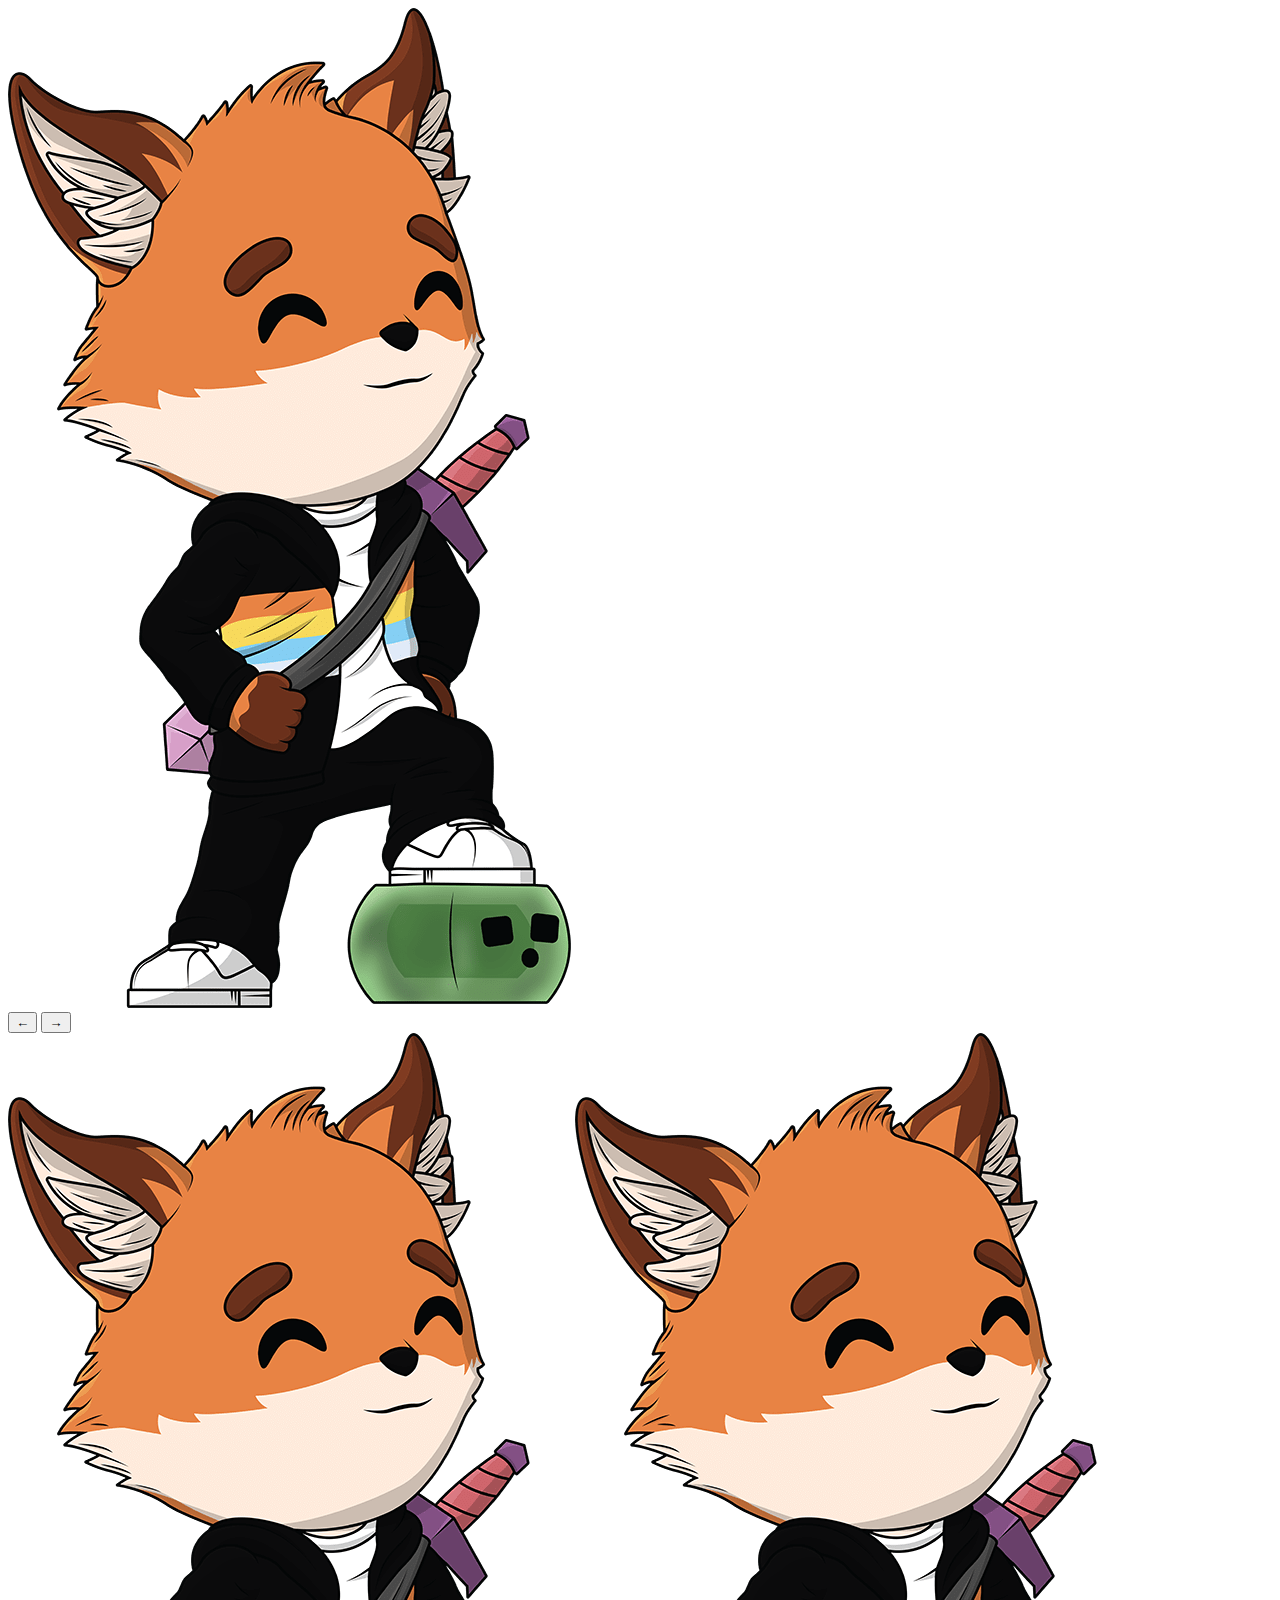
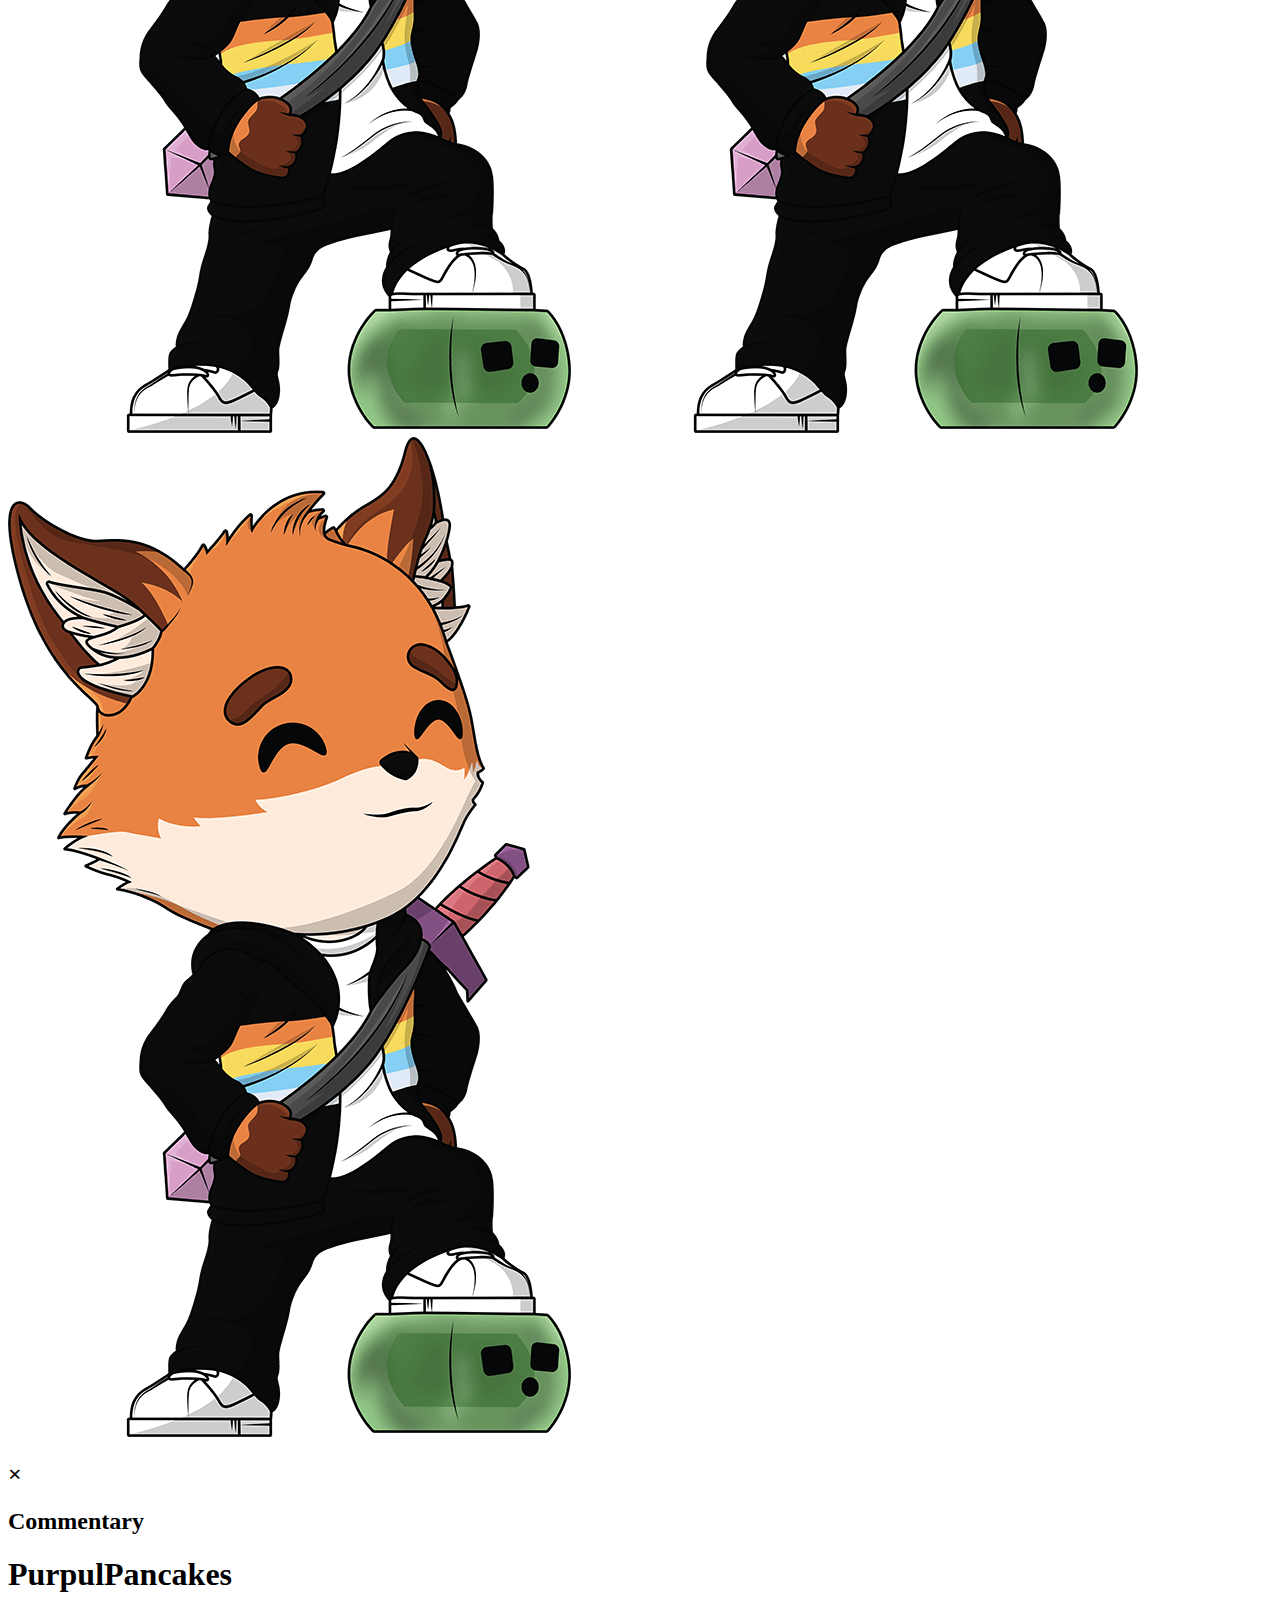
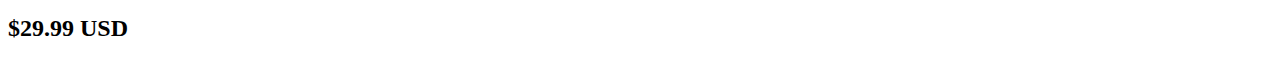
==== LivePurpul.html @ 22926be4 "Day 1, Finished index html and nearly finished the info page" ====
<!DOCTYPE html>
<html lang="en">
<head>
    <meta charset="UTF-8">
    <meta name="viewport" content="width=device-width, initial-scale=1.0">
    <meta http-equiv="X-UA-Compatible" content="ie=edge">
    <title>Youtooz Collectables</title>
</head>
<body>
    <section id="Main">

        <section id="Showcase">

            <section id="Preview">
                <img src="templateflat.png">
            </section>

            <section id="Buttons">
                <button type="button">&#8592;</button>
                <button type="button">&#8594;</button>
            </section>

            <section id="SmallPreviews">
                <img src="templateflat.png">
                <img src="templateflat.png">
                <img src="templateflat.png">
            </section>
            
        </section>

        <section id="Info">

            <section id="CloseAndSection">
                <h2></h2>
                <h2>&#215;</h2>
                <h2>Commentary</h2>
                <h2></h2>
            </section>

            <section id="NameAndPrice">
                <h1>PurpulPancakes</h1>
                <h2>$29.99 USD</h2>
            </section>

        </section>
    </section>
</body>
</html>
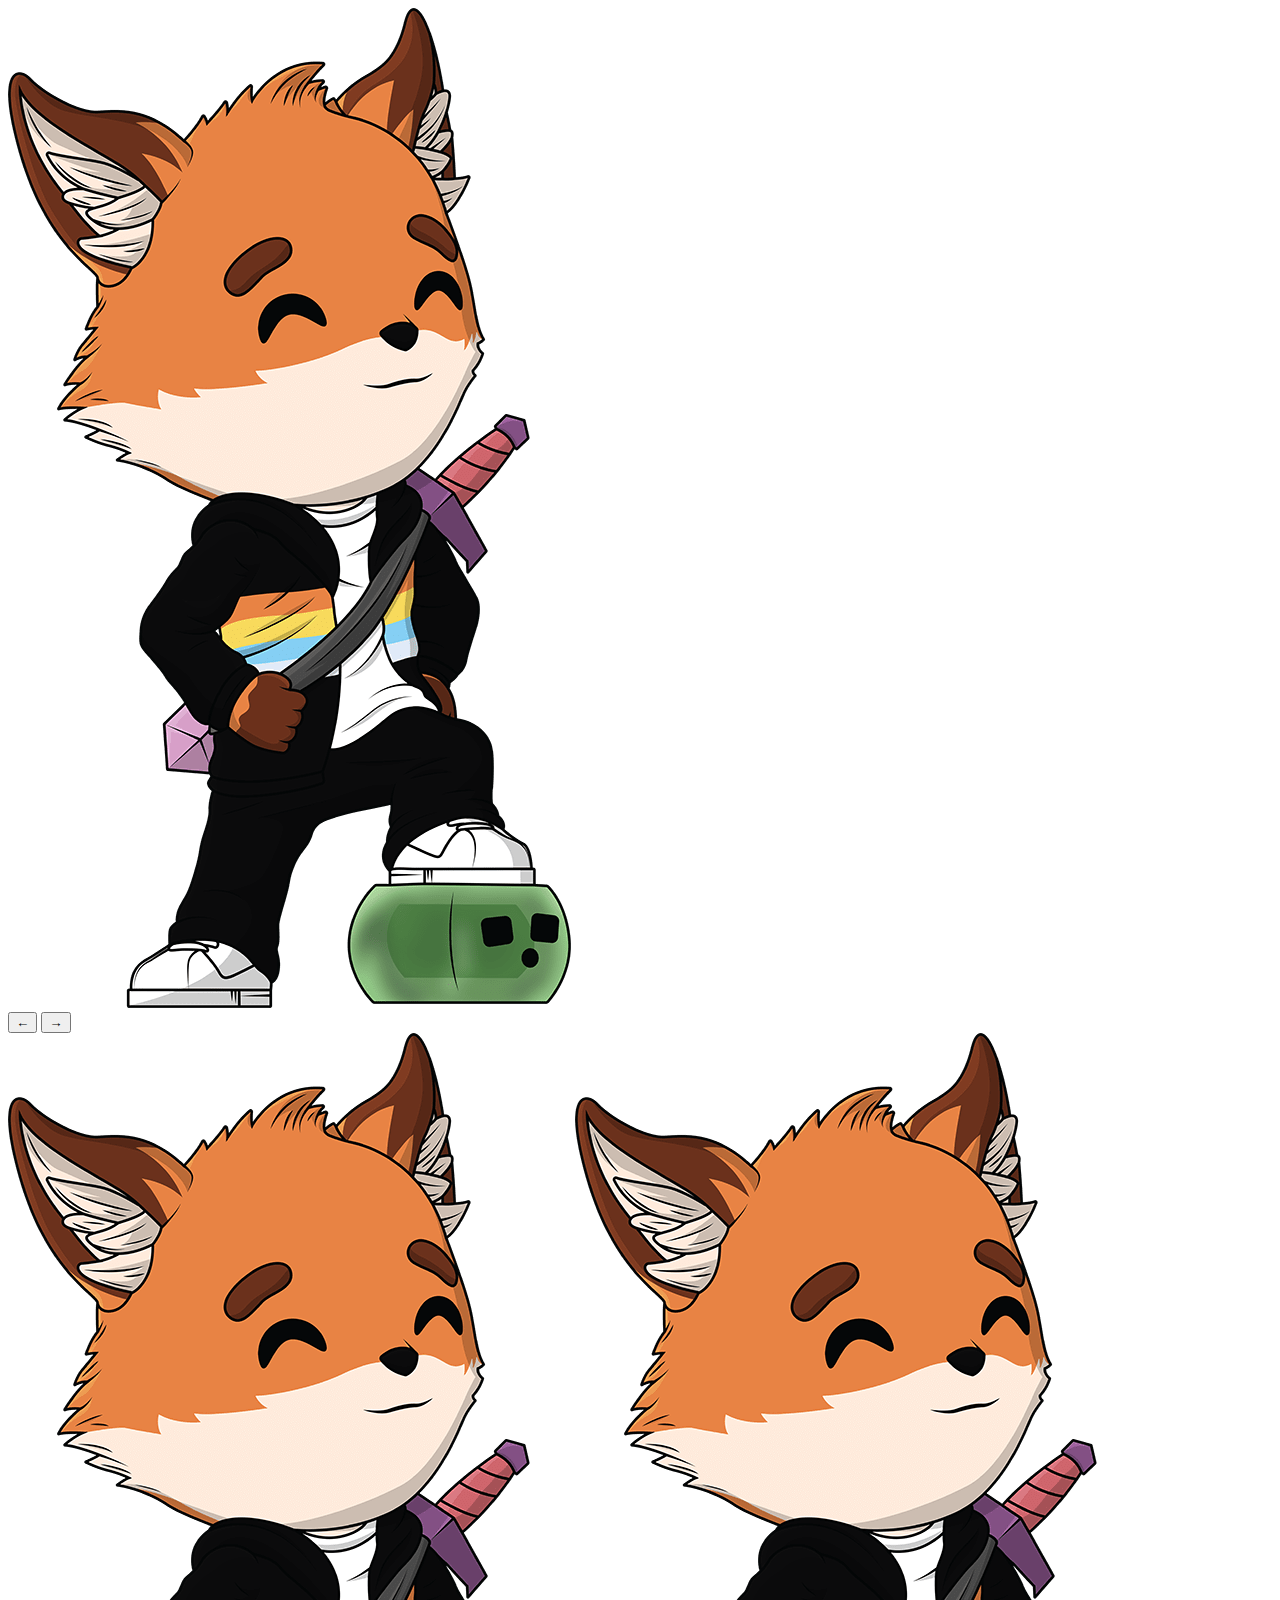
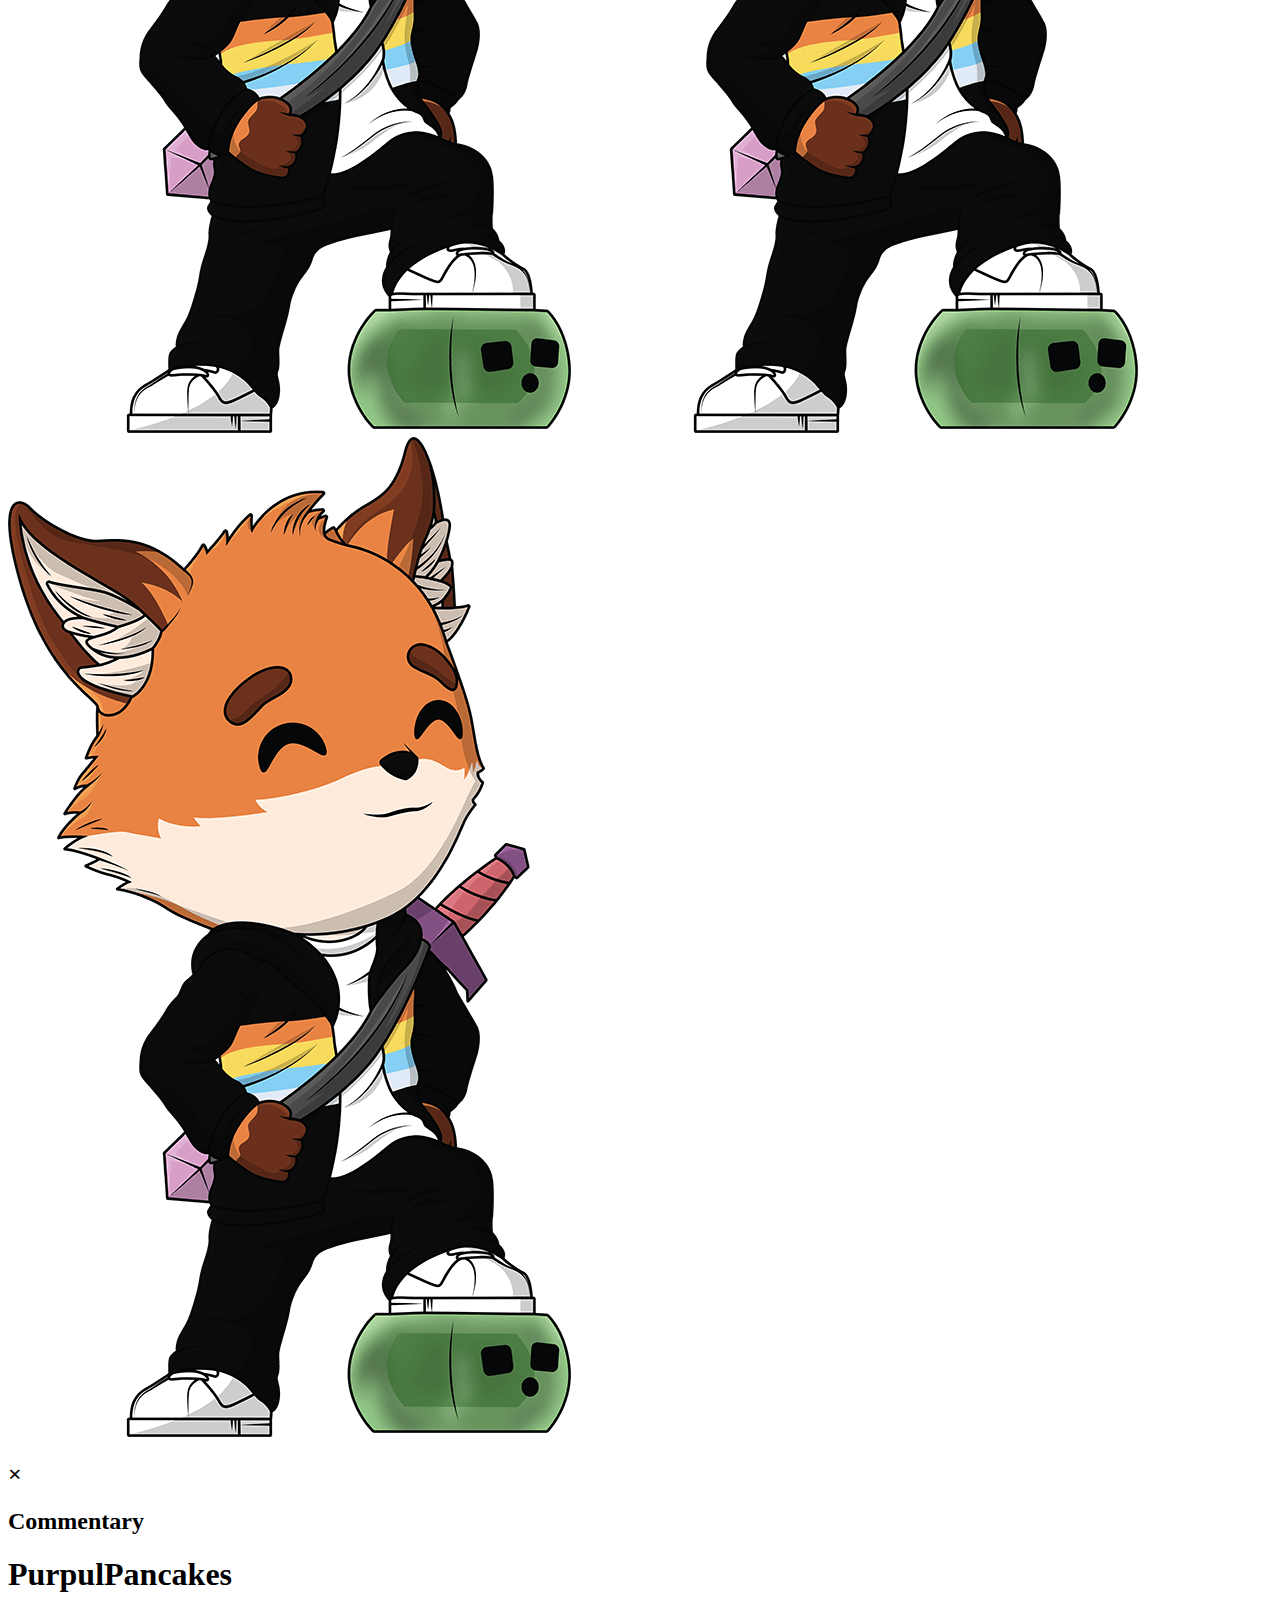
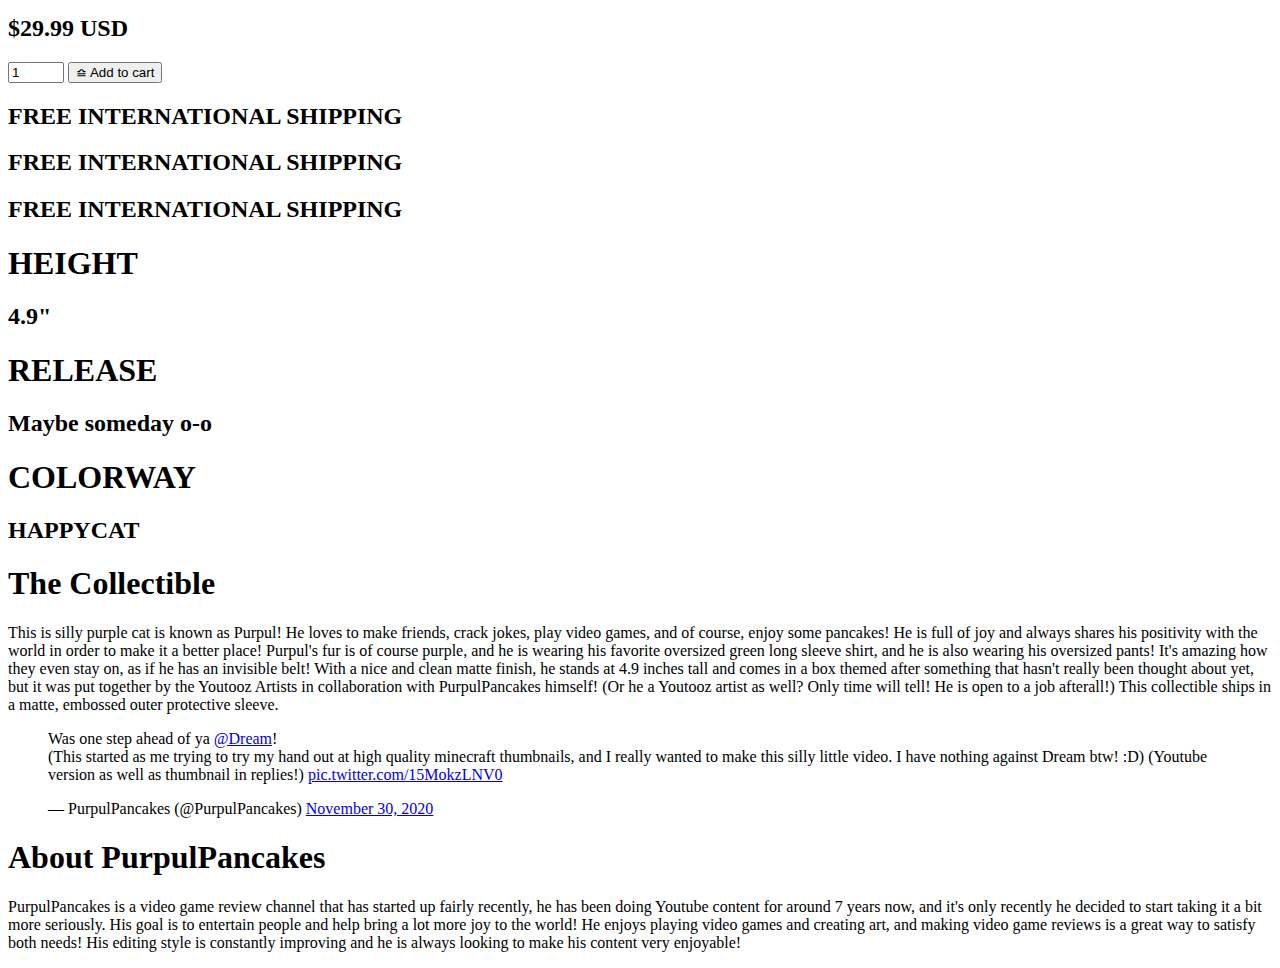
==== commit 5c543514: "Day 2, finished info page and started css" ====
--- a/LivePurpul.html
+++ b/LivePurpul.html
@@ -42,6 +42,69 @@
                 <h2>$29.99 USD</h2>
             </section>
 
+            <section id="AmountAddToCart">
+                <input type="number" class="NumberYouWant" data-stepper-input="" name="quantity" value="1" min="1" max="99" step="1">
+                <button type="submit">&#10926; Add to cart</button>
+            </section>
+
+            <section id="TheShippingIsFreeWhenInternational">
+                <h2>FREE INTERNATIONAL SHIPPING</h2>
+                <h2>FREE INTERNATIONAL SHIPPING</h2>
+                <h2>FREE INTERNATIONAL SHIPPING</h2>
+            </section>
+
+            <section id="DaFax">
+                <section id="Height">
+                    <h1>HEIGHT</h1>
+                    <h2>4.9"</h2>
+                </section>
+                <section id="Release">
+                    <h1>RELEASE</h1>
+                    <h2>Maybe someday o-o</h2>
+                </section>
+                <section id="Colorway">
+                    <h1>COLORWAY</h1>
+                    <h2>HAPPYCAT</h2>
+                </section>
+            </section>
+
+            <section id="AboutCollectible">
+                <h1>The Collectible</h1>
+                <p>
+                    This is silly purple cat is known as Purpul! He loves to make friends, crack jokes, play video games, 
+                    and of course, enjoy some pancakes! He is full of joy and always shares his positivity with the world 
+                    in order to make it a better place! Purpul's fur is of course purple, and he is wearing his favorite 
+                    oversized green long sleeve shirt, and he is also wearing his oversized pants! It's amazing how they 
+                    even stay on, as if he has an invisible belt! With a nice and clean matte finish, he stands at 4.9 
+                    inches tall and comes in a box themed after something that hasn't really been thought about yet, but 
+                    it was put together by the Youtooz Artists in collaboration with PurpulPancakes himself! (Or he a 
+                    Youtooz artist as well? Only time will tell! He is open to a job afterall!) This collectible ships in 
+                    a matte, embossed outer protective sleeve.
+                </p>
+            </section>
+
+            <section id="EmbeddedTweet">
+                    <blockquote class="twitter-tweet">
+                        <p lang="en" dir="ltr">Was one step ahead of ya 
+                        <a href="https://twitter.com/Dream?ref_src=twsrc%5Etfw">@Dream</a>!<br>(This started as me trying to try 
+                        my hand out at high quality minecraft thumbnails, and I really wanted to make this silly little video. I have 
+                        nothing against Dream btw! :D) (Youtube version as well as thumbnail in replies!) 
+                        <a href="https://t.co/15MokzLNV0">pic.twitter.com/15MokzLNV0</a></p>&mdash; PurpulPancakes (@PurpulPancakes) 
+                        <a href="https://twitter.com/PurpulPancakes/status/1333251368514043906?ref_src=twsrc%5Etfw">November 30, 2020</a>
+                    </blockquote> <script async src="https://platform.twitter.com/widgets.js" charset="utf-8"></script>
+            </section>
+
+            <section id="AboutCreator">
+                <h1>About PurpulPancakes</h1>
+                <p>
+                    PurpulPancakes is a video game review channel that has started up fairly recently, he has been doing 
+                    Youtube content for around 7 years now, and it's only recently he decided to start taking it a bit 
+                    more seriously. His goal is to entertain people and help bring a lot more joy to the world! He enjoys 
+                    playing video games and creating art, and making video game reviews is a great way to satisfy both needs! 
+                    His editing style is constantly improving and he is always looking to make his content very enjoyable!
+                </p>
+            </section>
+
         </section>
     </section>
 </body>
